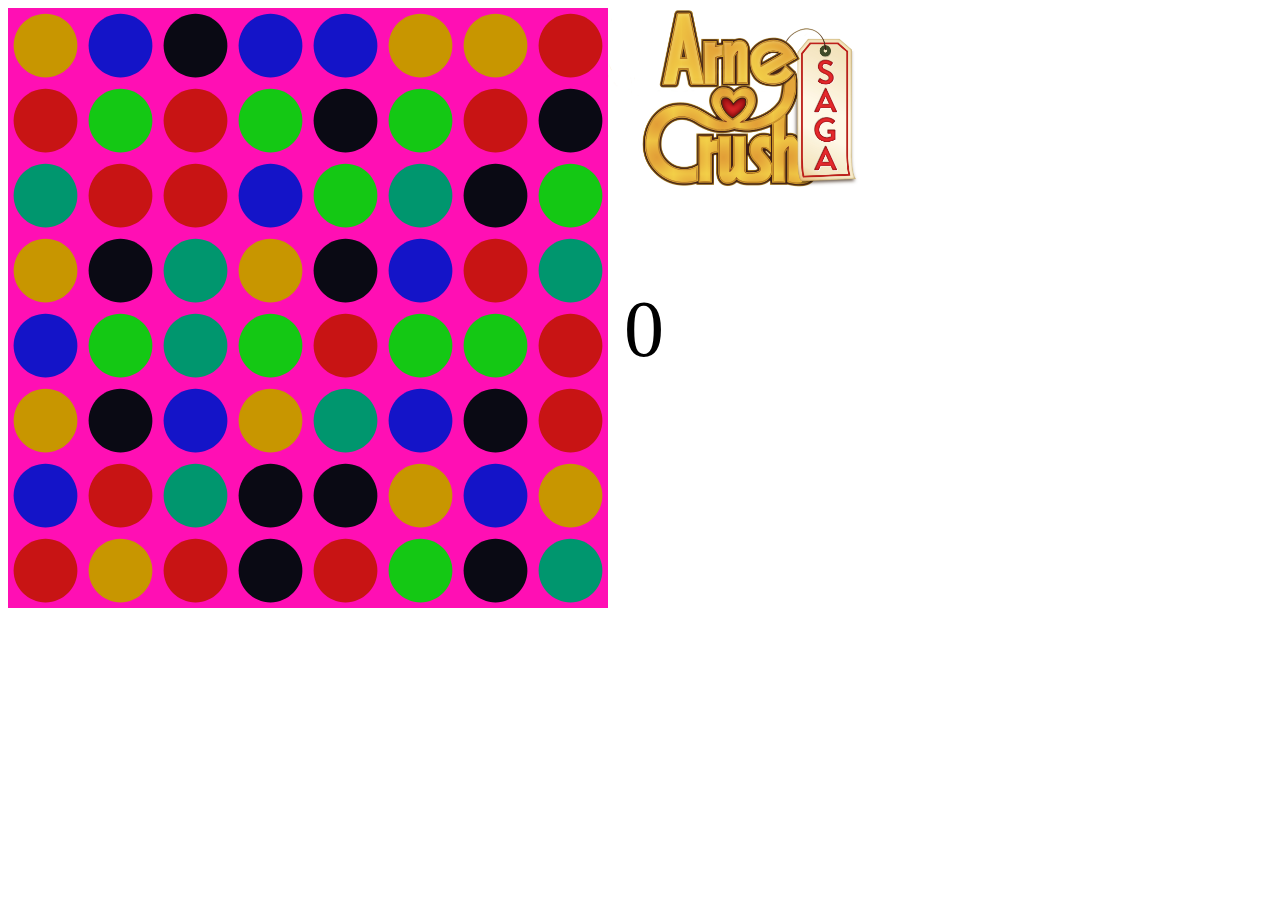
==== ArneCrush/Game/index.html @ 816661d9 "Puntjes" ====
<!DOCTYPE html>
<html lang="">
<head>
    <meta charset="utf-8">
    <meta name="viewport" content="width=device-width, initial-scale=1.0">
    <title>p5.js example</title>
    <link rel="stylesheet" href="main.css">
    <script src="../p5.min.js"></script>
    <script src="../addons/p5.dom.min.js"></script>
    <script src="../addons/p5.sound.min.js"></script>
    <script src="sketch.js"></script>
</head>
<body>
<div><img src="img/Arne_Crush_Saga_Logo.png" alt="Arne Crush">
    <div id="menu">
        <p id="points">0</p>
    </div>
</div>
</body>
</html>
---- ArneCrush/Game/main.css ----
body {
    display: flex;
}

body > div {
    order: 1;
}

body div > p {
    font-size: 5rem;
    padding: 1rem
}

img {
    display: block;
    max-height: 180px;
}
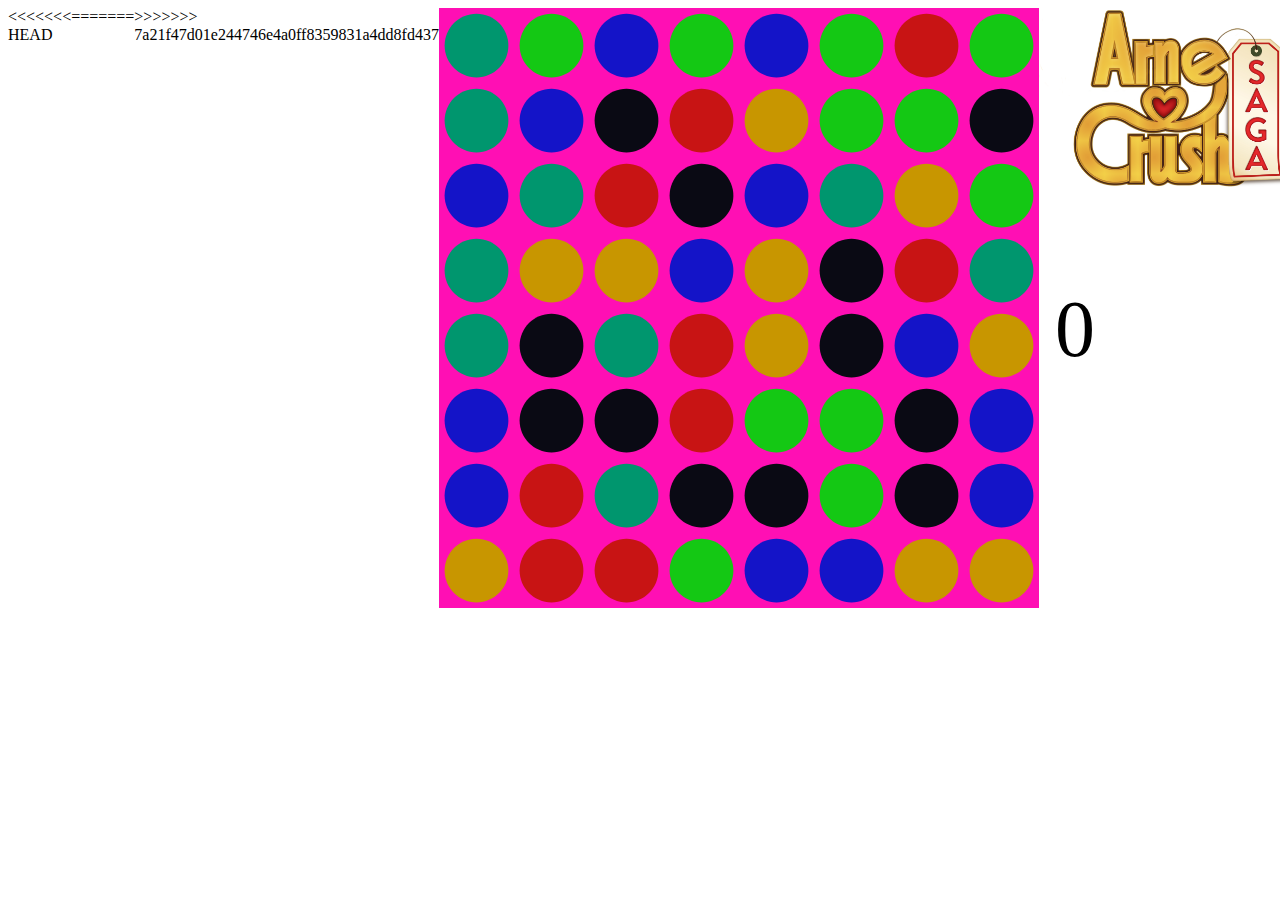
==== commit ec92006c: "Hey" ====
--- a/ArneCrush/Game/index.html
+++ b/ArneCrush/Game/index.html
@@ -9,6 +9,7 @@
     <script src="../addons/p5.dom.min.js"></script>
     <script src="../addons/p5.sound.min.js"></script>
     <script src="sketch.js"></script>
+<<<<<<< HEAD
 </head>
 <body>
 <div><img src="img/Arne_Crush_Saga_Logo.png" alt="Arne Crush">
@@ -18,3 +19,16 @@
 </div>
 </body>
 </html>
+=======
+
+
+
+  </head>
+  <body style="display: flex;">
+
+  <img style="display: block; max-height:180px; order: 1;" src="img/Arne_Crush_Saga_Logo.png" alt="Arne Crush">
+
+    <main></main>
+  </body>
+</html>
+>>>>>>> 7a21f47d01e244746e4a0ff8359831a4dd8fd437
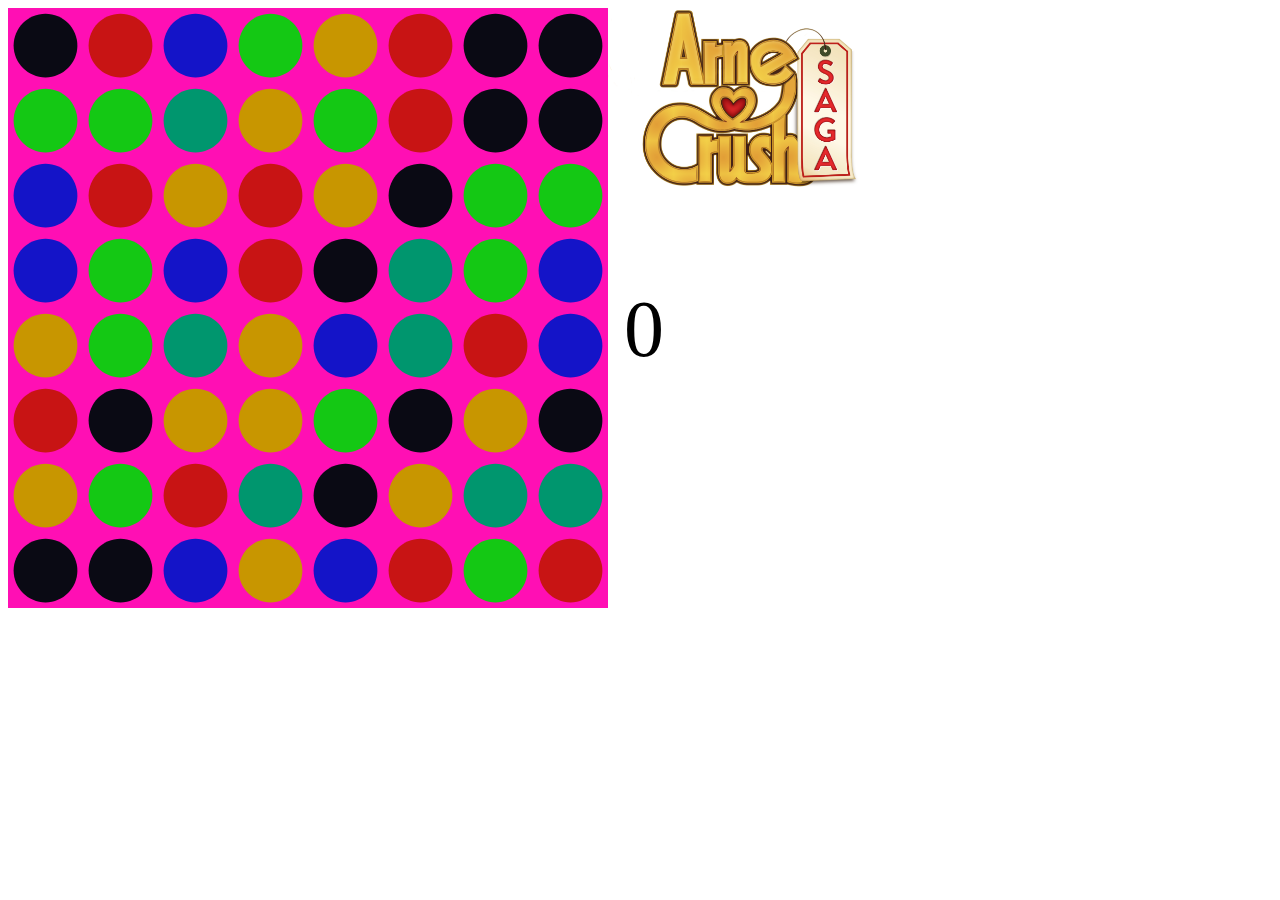
==== commit ab7b03a9: "Hey" ====
--- a/ArneCrush/Game/index.html
+++ b/ArneCrush/Game/index.html
@@ -9,7 +9,6 @@
     <script src="../addons/p5.dom.min.js"></script>
     <script src="../addons/p5.sound.min.js"></script>
     <script src="sketch.js"></script>
-<<<<<<< HEAD
 </head>
 <body>
 <div><img src="img/Arne_Crush_Saga_Logo.png" alt="Arne Crush">
@@ -19,16 +18,3 @@
 </div>
 </body>
 </html>
-=======
-
-
-
-  </head>
-  <body style="display: flex;">
-
-  <img style="display: block; max-height:180px; order: 1;" src="img/Arne_Crush_Saga_Logo.png" alt="Arne Crush">
-
-    <main></main>
-  </body>
-</html>
->>>>>>> 7a21f47d01e244746e4a0ff8359831a4dd8fd437
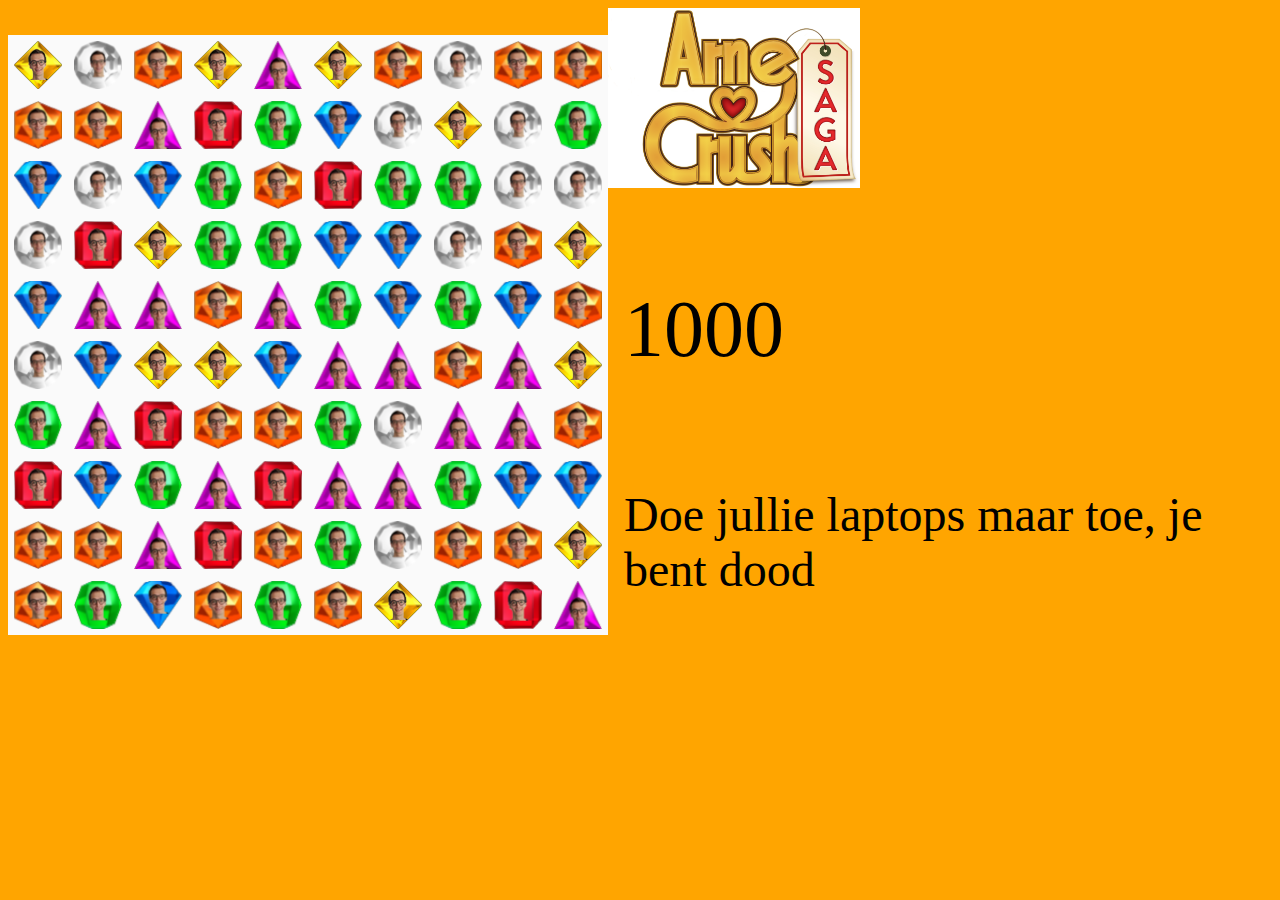
==== commit 718f56bc: "push" ====
--- a/ArneCrush/Game/index.html
+++ b/ArneCrush/Game/index.html
@@ -1,6 +1,7 @@
 <!DOCTYPE html>
-<html lang="">
+<html lang="nl">
 <head>
+    <title>Arne Crush, The Game</title>
     <meta charset="utf-8">
     <meta name="viewport" content="width=device-width, initial-scale=1.0">
     <title>p5.js example</title>
@@ -13,7 +14,8 @@
 <body>
 <div><img src="img/Arne_Crush_Saga_Logo.png" alt="Arne Crush">
     <div id="menu">
-        <p id="points">0</p>
+        <p id="points">1000</p>
+        <p id="gameOver">Doe jullie laptops maar toe, je bent dood</p>
     </div>
 </div>
 </body>
--- a/ArneCrush/Game/main.css
+++ b/ArneCrush/Game/main.css
@@ -1,14 +1,22 @@
 body {
     display: flex;
+    background-color: orange;
+    justify-content: flex-end;
+    align-items: center;
 }
 
 body > div {
     order: 1;
 }
 
-body div > p {
+body #points {
     font-size: 5rem;
     padding: 1rem
+}
+
+#gameOver {
+    font-size: 3rem;
+    padding: 1rem;
 }
 
 img {
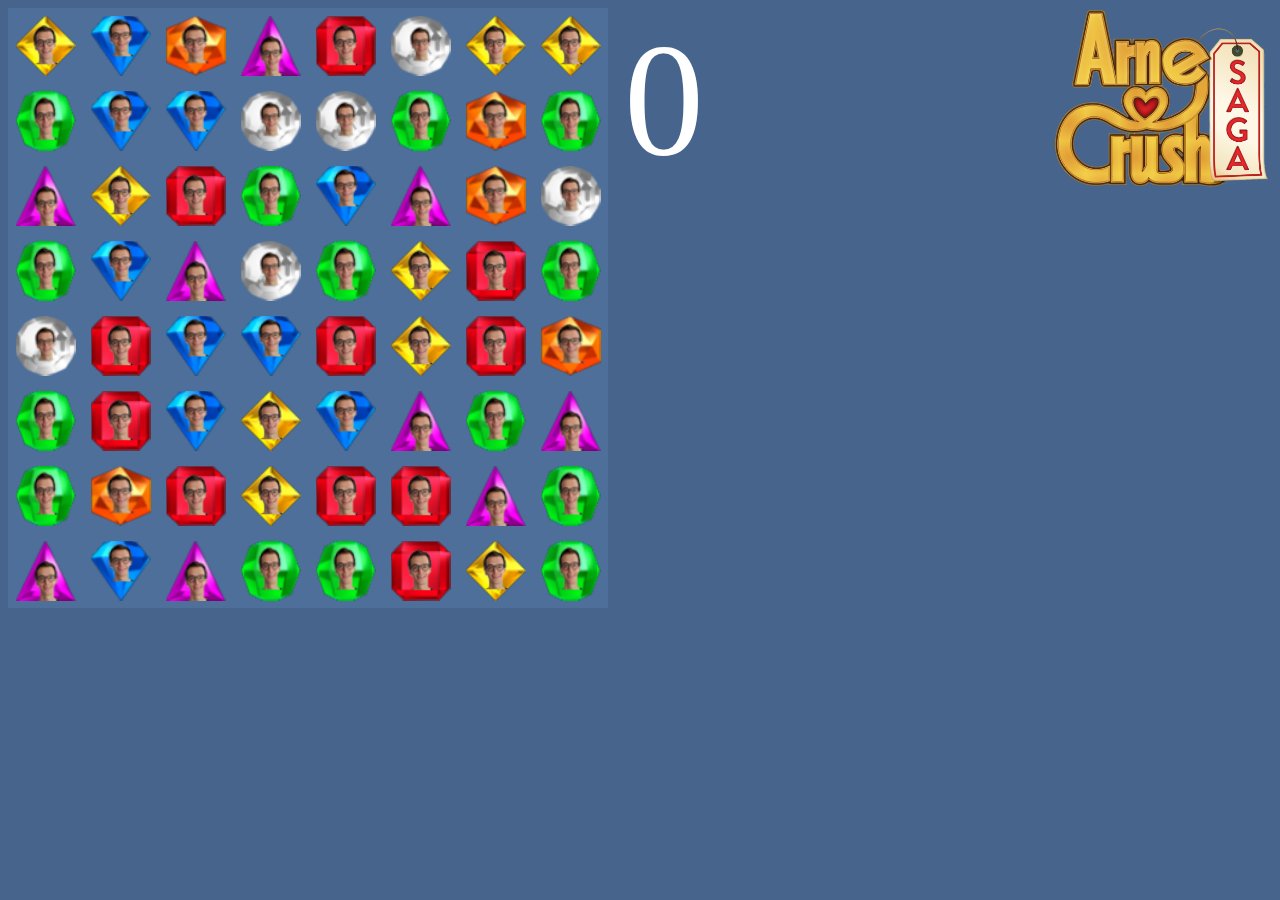
==== commit b193bfcd: "push" ====
--- a/ArneCrush/Game/index.html
+++ b/ArneCrush/Game/index.html
@@ -13,10 +13,10 @@
 </head>
 <body>
 <div><img src="img/Arne_Crush_Saga_Logo.png" alt="Arne Crush">
-    <div id="menu">
-        <p id="points">1000</p>
-        <p id="gameOver">Doe jullie laptops maar toe, je bent dood</p>
-    </div>
+
+    <p id="points">0</p>
+    <p id="gameOver"></p>
+
 </div>
 </body>
 </html>
--- a/ArneCrush/Game/main.css
+++ b/ArneCrush/Game/main.css
@@ -1,25 +1,30 @@
 body {
     display: flex;
-    background-color: orange;
-    justify-content: flex-end;
-    align-items: center;
+    background-color: rgb(70,100,140);
+    justify-content: flex-start;
+    align-items: start;
 }
 
 body > div {
     order: 1;
+    width: 100%;
 }
 
 body #points {
-    font-size: 5rem;
-    padding: 1rem
+    color: white;
+    font-size: 10rem;
+    padding: 0 0 0 1rem;
+    margin: 0;
 }
 
 #gameOver {
+    color: white;
     font-size: 3rem;
-    padding: 1rem;
+    padding-left: 1rem;
 }
 
 img {
     display: block;
     max-height: 180px;
+    float: right;
 }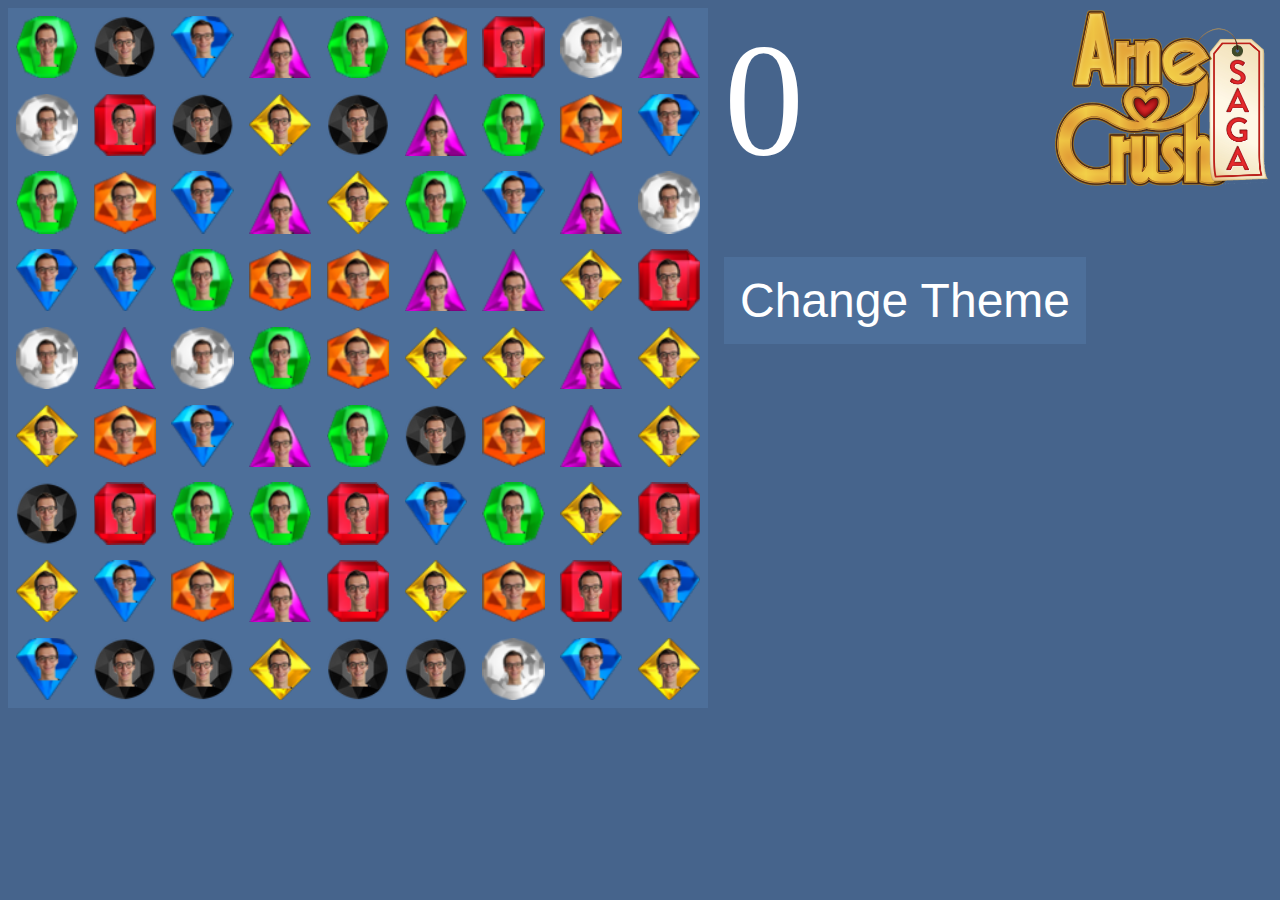
==== commit c06bec43: "Mooi nieuw thema" ====
--- a/ArneCrush/Game/index.html
+++ b/ArneCrush/Game/index.html
@@ -16,7 +16,7 @@
 
     <p id="points">0</p>
     <p id="gameOver"></p>
-
+<button onclick="changeTheme()">Change Theme</button>
 </div>
 </body>
 </html>
--- a/ArneCrush/Game/main.css
+++ b/ArneCrush/Game/main.css
@@ -27,4 +27,13 @@
     display: block;
     max-height: 180px;
     float: right;
+}
+
+button {
+    font-size: 3rem;
+    border: none;
+    color: white;
+    background-color: rgb(77,111,154);
+    padding: 1rem;
+    margin: 1rem;
 }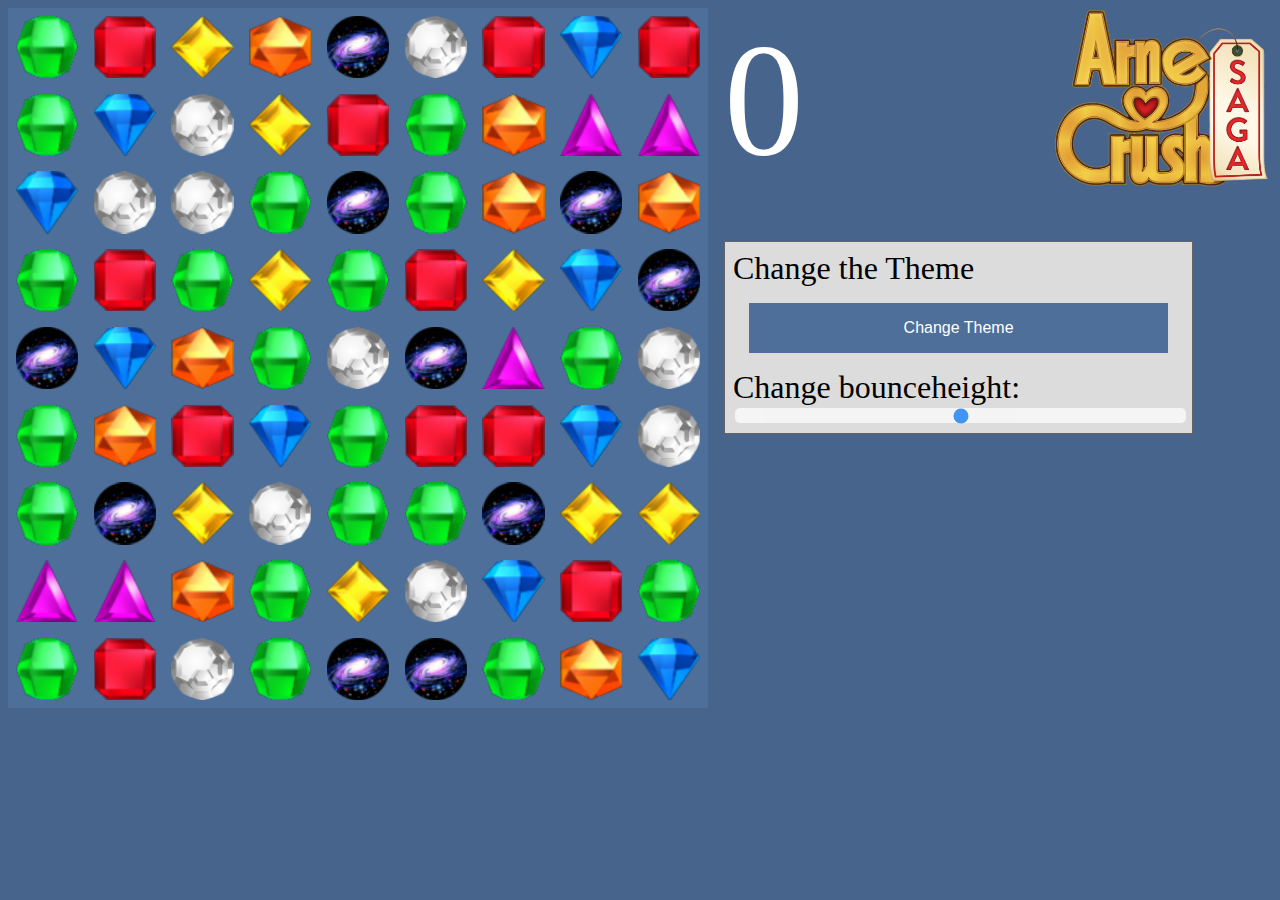
==== commit 45c5c510: "New themes coming!" ====
--- a/ArneCrush/Game/index.html
+++ b/ArneCrush/Game/index.html
@@ -11,12 +11,18 @@
     <script src="../addons/p5.sound.min.js"></script>
     <script src="sketch.js"></script>
 </head>
-<body>
+<body id="body">
 <div><img src="img/Arne_Crush_Saga_Logo.png" alt="Arne Crush">
 
     <p id="points">0</p>
     <p id="gameOver"></p>
-<button onclick="changeTheme()">Change Theme</button>
+    <div id="settings">
+        <label for="knop">Change the Theme</label>
+        <button id="knop" onclick="changeTheme()">Change Theme</button>
+        <label for="deltaE">Change bounceheight: </label>
+        <input id="deltaE" type="range" min="0" max="100" value="50">
+
+    </div>
 </div>
 </body>
 </html>
--- a/ArneCrush/Game/main.css
+++ b/ArneCrush/Game/main.css
@@ -1,6 +1,6 @@
 body {
     display: flex;
-    background-color: rgb(70,100,140);
+    background-color: rgb(70, 100, 140);
     justify-content: flex-start;
     align-items: start;
 }
@@ -30,10 +30,51 @@
 }
 
 button {
-    font-size: 3rem;
+    font-size: 1rem;
     border: none;
     color: white;
-    background-color: rgb(77,111,154);
+    background-color: rgb(77, 111, 154);
     padding: 1rem;
     margin: 1rem;
+}
+
+label {
+    font-size: 2rem;
+}
+
+#deltaE {
+    -webkit-appearance: none;
+    width: 100%;
+    height: 15px;
+    border-radius: 5px;
+    outline: none;
+    opacity: 0.7;
+    -webkit-transition: .2s;
+    transition: opacity .2s;
+}
+
+#deltaE::-webkit-slider-thumb {
+    width: 23px;
+    height: 25px;
+    border: 0;
+    background: url('img/n0.png');
+    cursor: pointer;
+}
+
+#deltaE::-moz-range-thumb {
+    width: 23px;
+    height: 25px;
+    border: 0;
+    background: url('img/n0.png');
+    cursor: pointer;
+}
+
+#settings {
+    background-color: rgb(220, 220, 220);
+    border: 1px solid rgb(100, 100, 100);
+    display: flex;
+    flex-direction: column;
+    width: 80%;
+    margin: 1rem;
+    padding: 0.5rem;
 }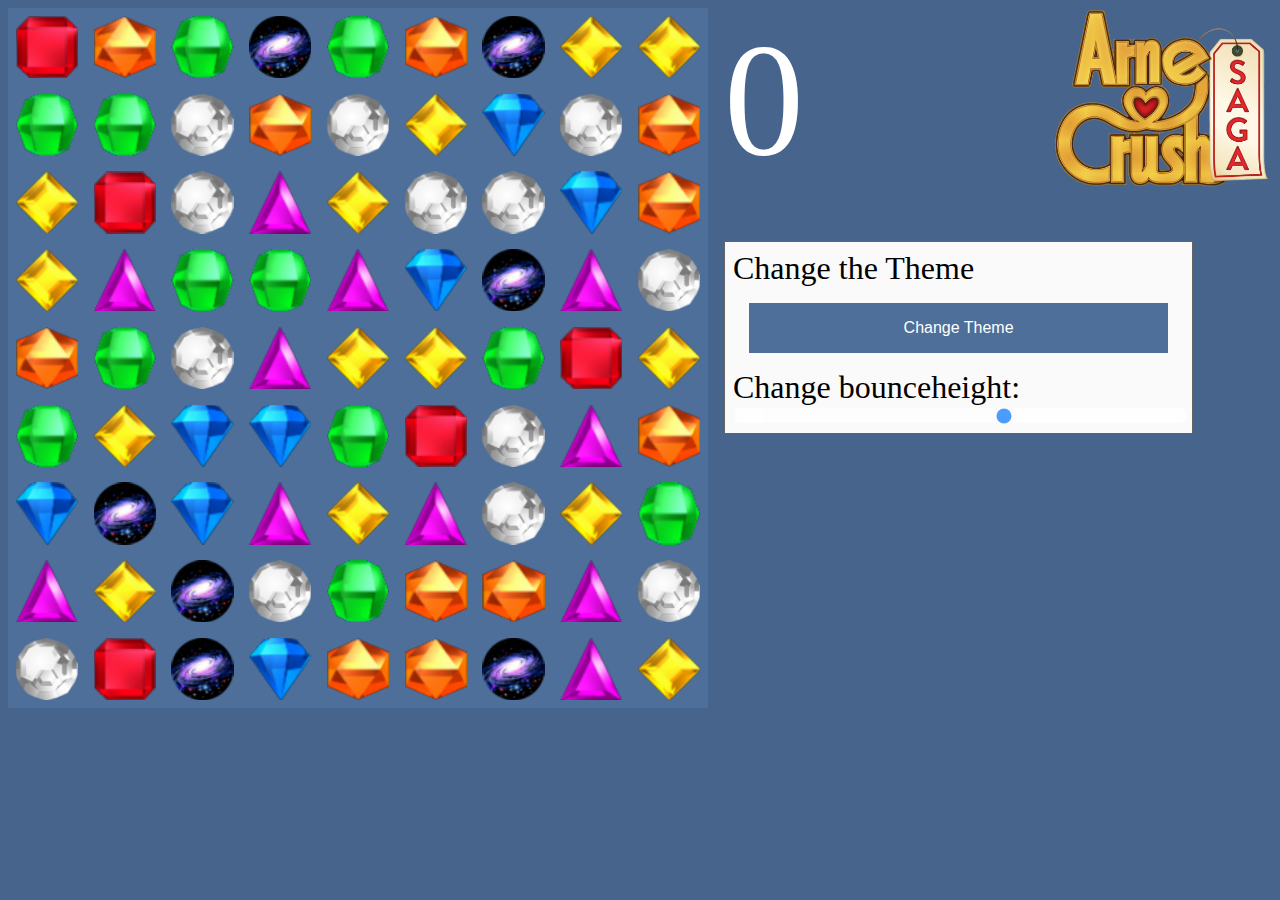
==== commit ec6bbbb4: "Latest features" ====
--- a/ArneCrush/Game/index.html
+++ b/ArneCrush/Game/index.html
@@ -20,7 +20,7 @@
         <label for="knop">Change the Theme</label>
         <button id="knop" onclick="changeTheme()">Change Theme</button>
         <label for="deltaE">Change bounceheight: </label>
-        <input id="deltaE" type="range" min="0" max="100" value="50">
+        <input id="deltaE" type="range" min="0" max="100" value="60">
 
     </div>
 </div>
--- a/ArneCrush/Game/main.css
+++ b/ArneCrush/Game/main.css
@@ -70,7 +70,7 @@
 }
 
 #settings {
-    background-color: rgb(220, 220, 220);
+    background-color: rgb(250, 250, 250);
     border: 1px solid rgb(100, 100, 100);
     display: flex;
     flex-direction: column;
